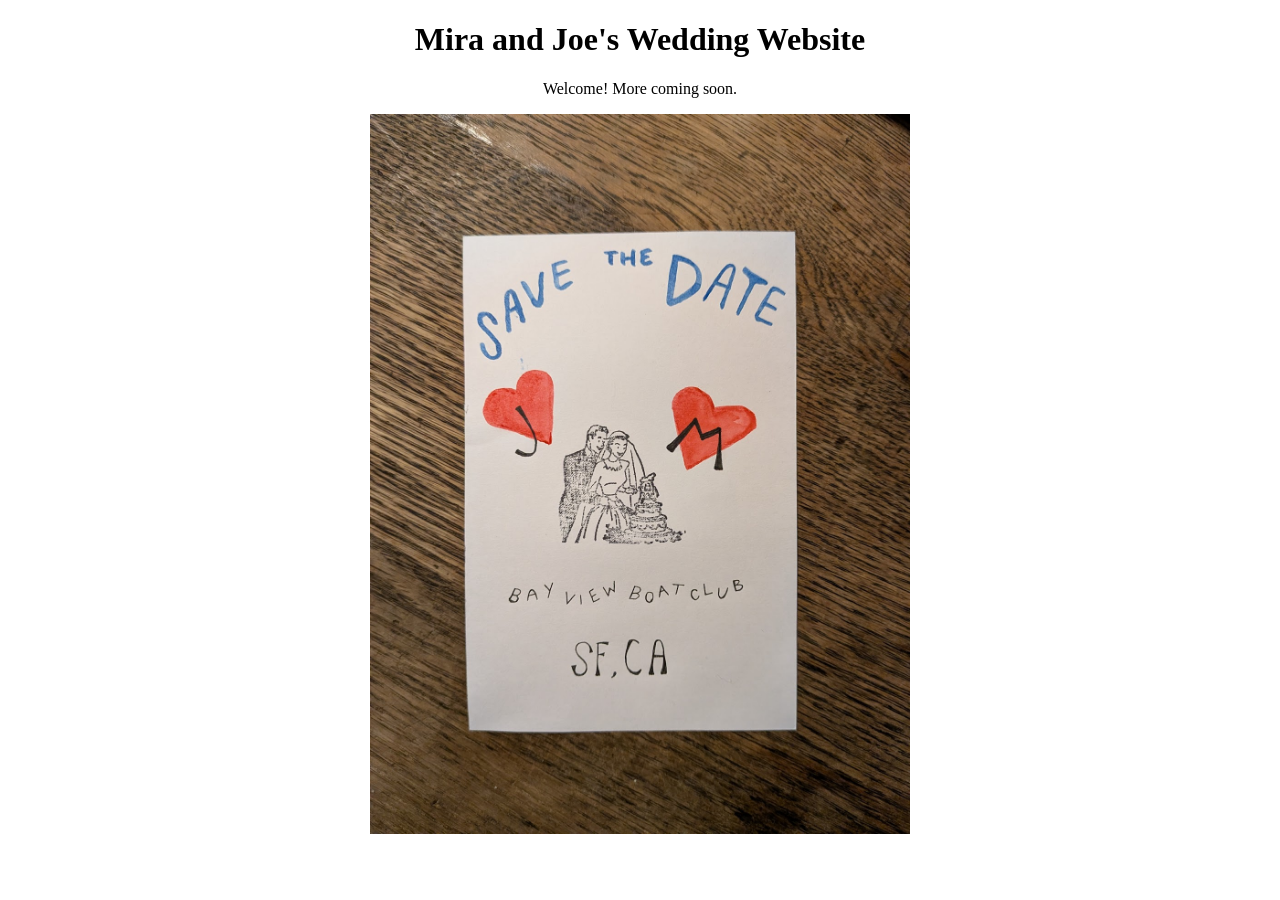
==== index.html @ 1adfaa8d "rough first draft" ====
<!DOCTYPE html>
<html>
    <head>
        <style>
            .center {
  display: flex;
  justify-content: center;
  align-items: center;
}
img {
  display: block;
  margin: auto;
  height: 80vh;
  width: auto;
}
        </style>
    </head>
<body>

<h1 class="center">Mira and Joe's Wedding Website</h1>
<p class="center">Welcome! More coming soon.</p>
<img src="pics/std.jpg" alt="Save the Date card">

</body>
</html>
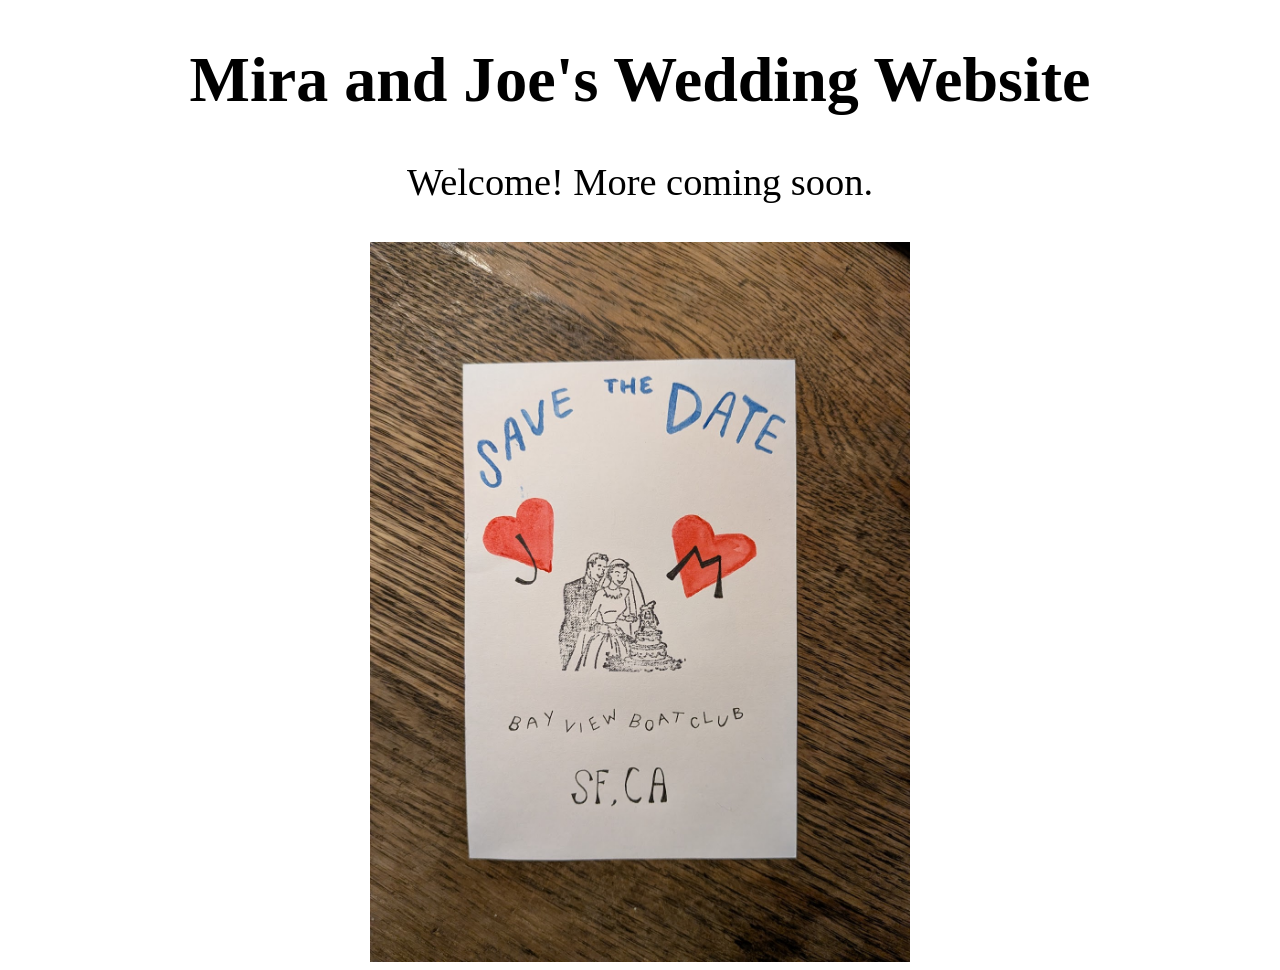
==== commit af19b69b: "fontsize" ====
--- a/index.html
+++ b/index.html
@@ -6,6 +6,12 @@
   display: flex;
   justify-content: center;
   align-items: center;
+}
+h1 {
+  font-size: 5vw;
+    }
+p {
+    font-size: 3vw;
 }
 img {
   display: block;
@@ -16,7 +22,6 @@
         </style>
     </head>
 <body>
-
 <h1 class="center">Mira and Joe's Wedding Website</h1>
 <p class="center">Welcome! More coming soon.</p>
 <img src="pics/std.jpg" alt="Save the Date card">
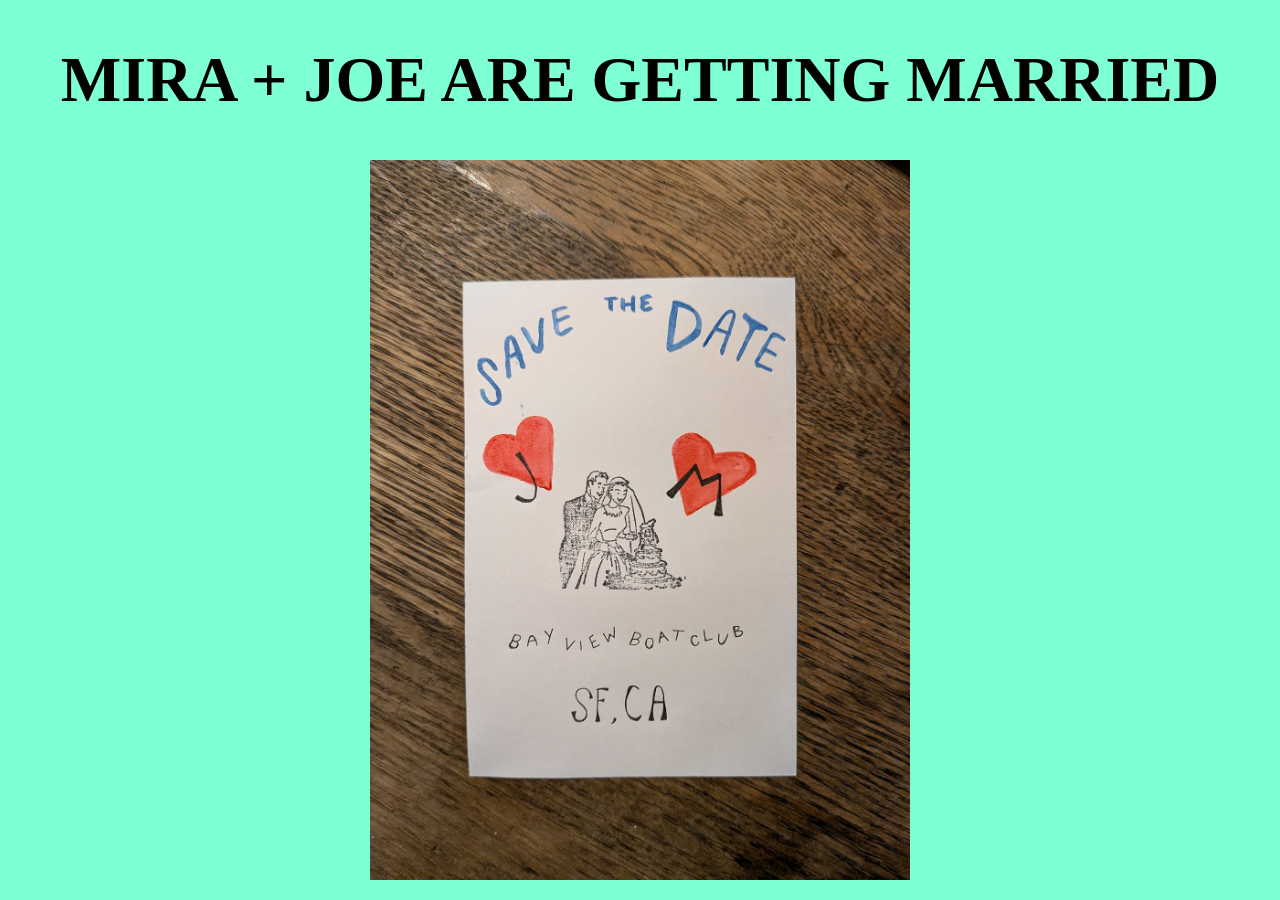
==== commit f2cbfa46: "update" ====
--- a/index.html
+++ b/index.html
@@ -1,29 +1,13 @@
 <!DOCTYPE html>
-<html>
+<html lang="eng">
     <head>
-        <style>
-            .center {
-  display: flex;
-  justify-content: center;
-  align-items: center;
-}
-h1 {
-  font-size: 5vw;
-    }
-p {
-    font-size: 3vw;
-}
-img {
-  display: block;
-  margin: auto;
-  height: 80vh;
-  width: auto;
-}
-        </style>
+        <meta charset="utf-8">
+        <meta name="viewport" content="width=device-width, initial-scale=1">
+        <link rel="stylesheet" href="styles.css">
     </head>
 <body>
-<h1 class="center">Mira and Joe's Wedding Website</h1>
-<p class="center">Welcome! More coming soon.</p>
+<h1 class="center">MIRA + JOE ARE GETTING MARRIED</h1>
+<!--p class="center">Welcome! More coming soon.</p-->
 <img src="pics/std.jpg" alt="Save the Date card">
 
 </body>
--- a/styles.css
+++ b/styles.css
@@ -0,0 +1,24 @@
+.center {
+  display: flex;
+  justify-content: center;
+  align-items: center;
+}
+h1 {
+  font-size: 5vw;
+    }
+p {
+    font-size: 3vw;
+}
+img {
+  display: block;
+  margin: auto;
+  height: 80vh;
+  width: auto;
+}
+body {
+    background-color: aquamarine;
+}
+@media (max-width: 1100px){
+    h1 { font-size: 10vw; }
+    p { font-size: 6vw;}
+}
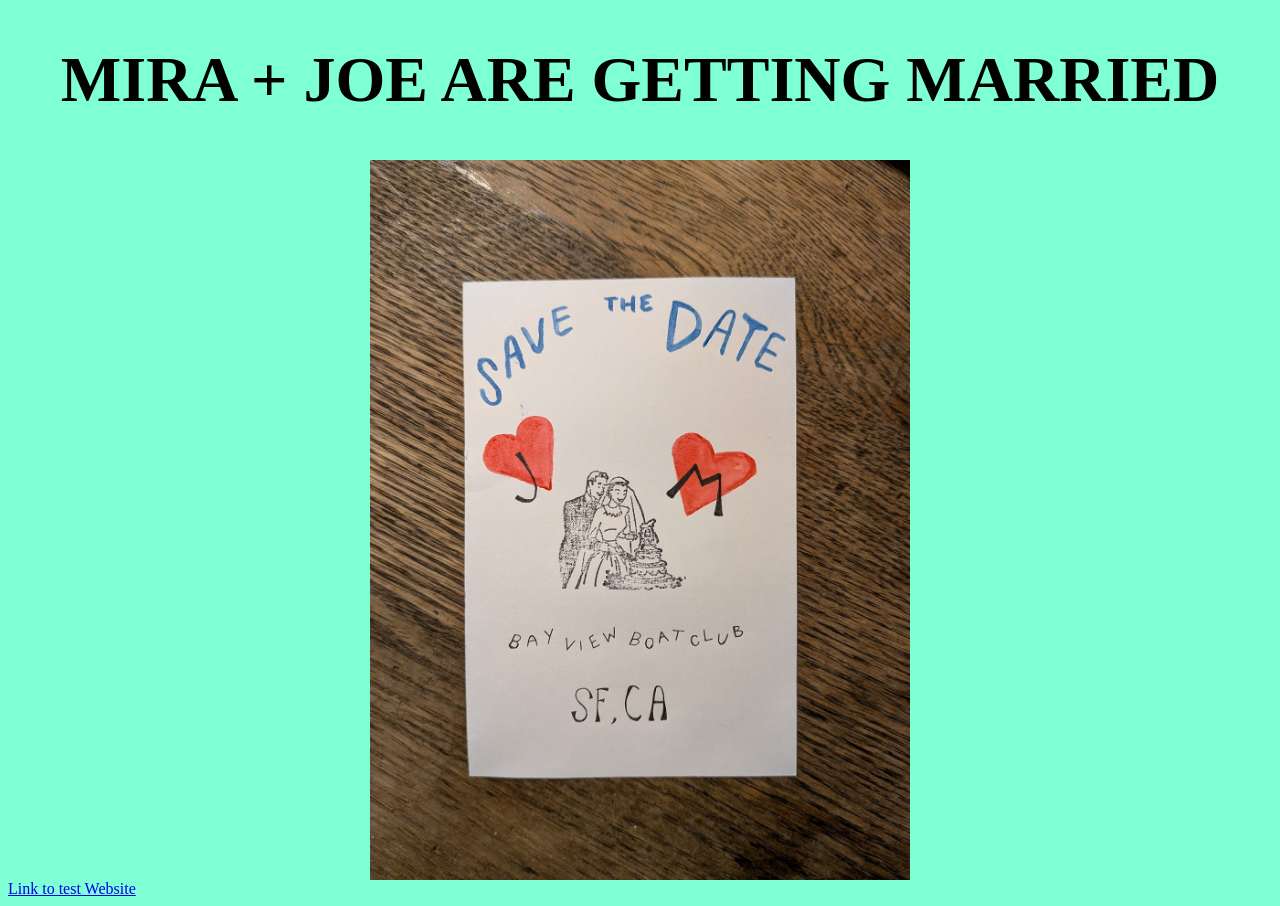
==== commit 7a18e601: "index change" ====
--- a/index.html
+++ b/index.html
@@ -9,6 +9,6 @@
 <h1 class="center">MIRA + JOE ARE GETTING MARRIED</h1>
 <!--p class="center">Welcome! More coming soon.</p-->
 <img src="pics/std.jpg" alt="Save the Date card">
-
+<a href="mirajoe.com/test">Link to test Website</a>
 </body>
 </html>
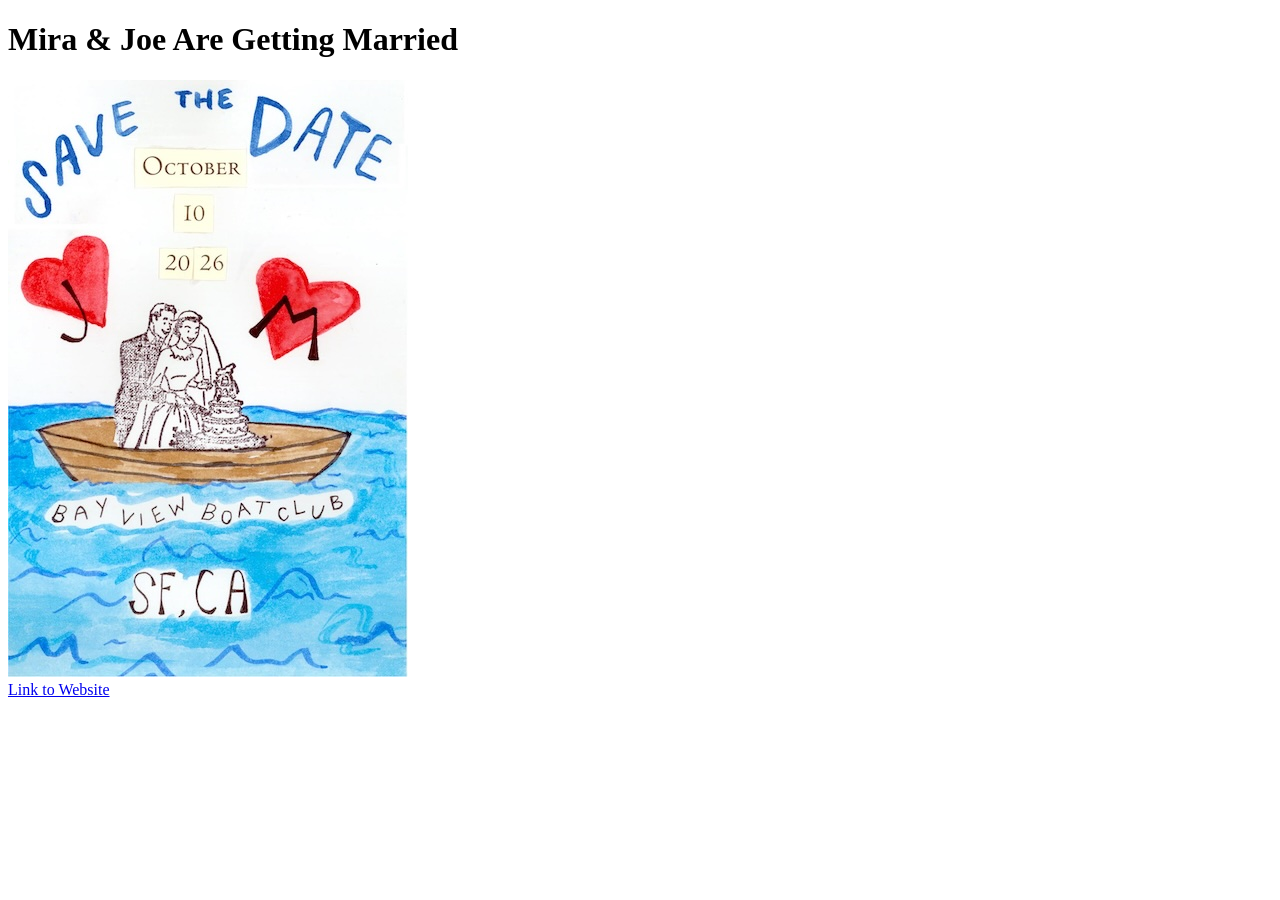
==== commit 2c15f0da: "changes" ====
--- a/index.html
+++ b/index.html
@@ -3,12 +3,12 @@
     <head>
         <meta charset="utf-8">
         <meta name="viewport" content="width=device-width, initial-scale=1">
-        <link rel="stylesheet" href="styles.css">
+        <!--link rel="stylesheet" href="styles.css"-->
     </head>
 <body>
-<h1 class="center">MIRA + JOE ARE GETTING MARRIED</h1>
+<h1>Mira & Joe Are Getting Married</h1>
 <!--p class="center">Welcome! More coming soon.</p-->
-<img src="pics/std.jpg" alt="Save the Date card">
-<a href="mirajoe.com/test">Link to test Website</a>
+<img src="pics/std1s.jpeg" alt="Save the Date card"><br>
+<a href="/index.html">Link to Website</a>
 </body>
 </html>
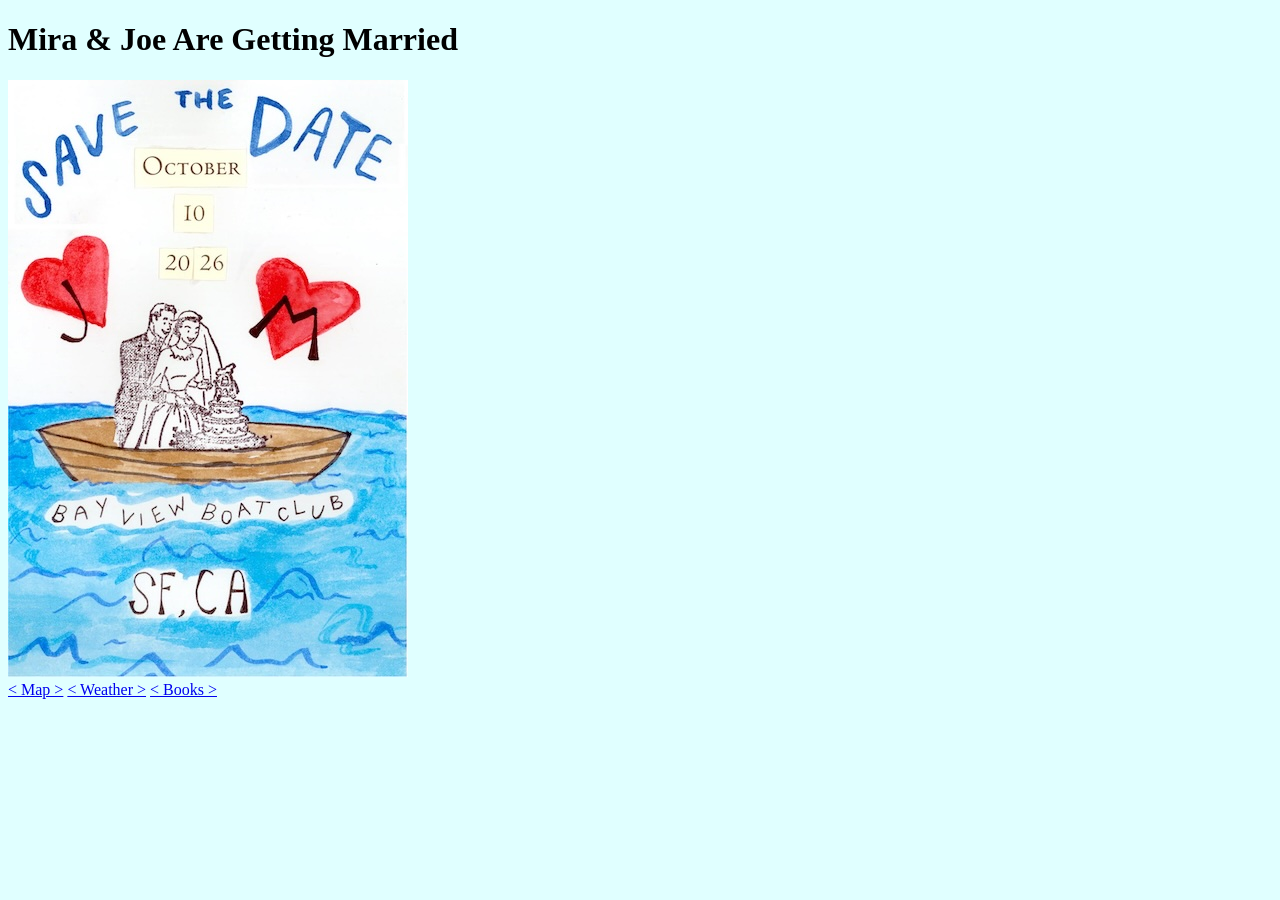
==== commit ed7cb353: "final" ====
--- a/index.html
+++ b/index.html
@@ -4,11 +4,18 @@
         <meta charset="utf-8">
         <meta name="viewport" content="width=device-width, initial-scale=1">
         <!--link rel="stylesheet" href="styles.css"-->
+        <style>
+            body{
+                background-color:lightcyan;
+            }
+        </style>
     </head>
 <body>
 <h1>Mira & Joe Are Getting Married</h1>
 <!--p class="center">Welcome! More coming soon.</p-->
 <img src="pics/std1s.jpeg" alt="Save the Date card"><br>
-<a href="/index.html">Link to Website</a>
+<a href="https://maps.app.goo.gl/SmMEHaVX3CQbFwTh9">&lt;  Map  &gt;</a>
+<a href="https://www.wunderground.com/forecast/us/ca/san-francisco/KCASANFR2196">&lt;  Weather  &gt;</a>
+<a href="https://christophersbooks.com/">&lt;  Books  &gt;</a>
 </body>
 </html>
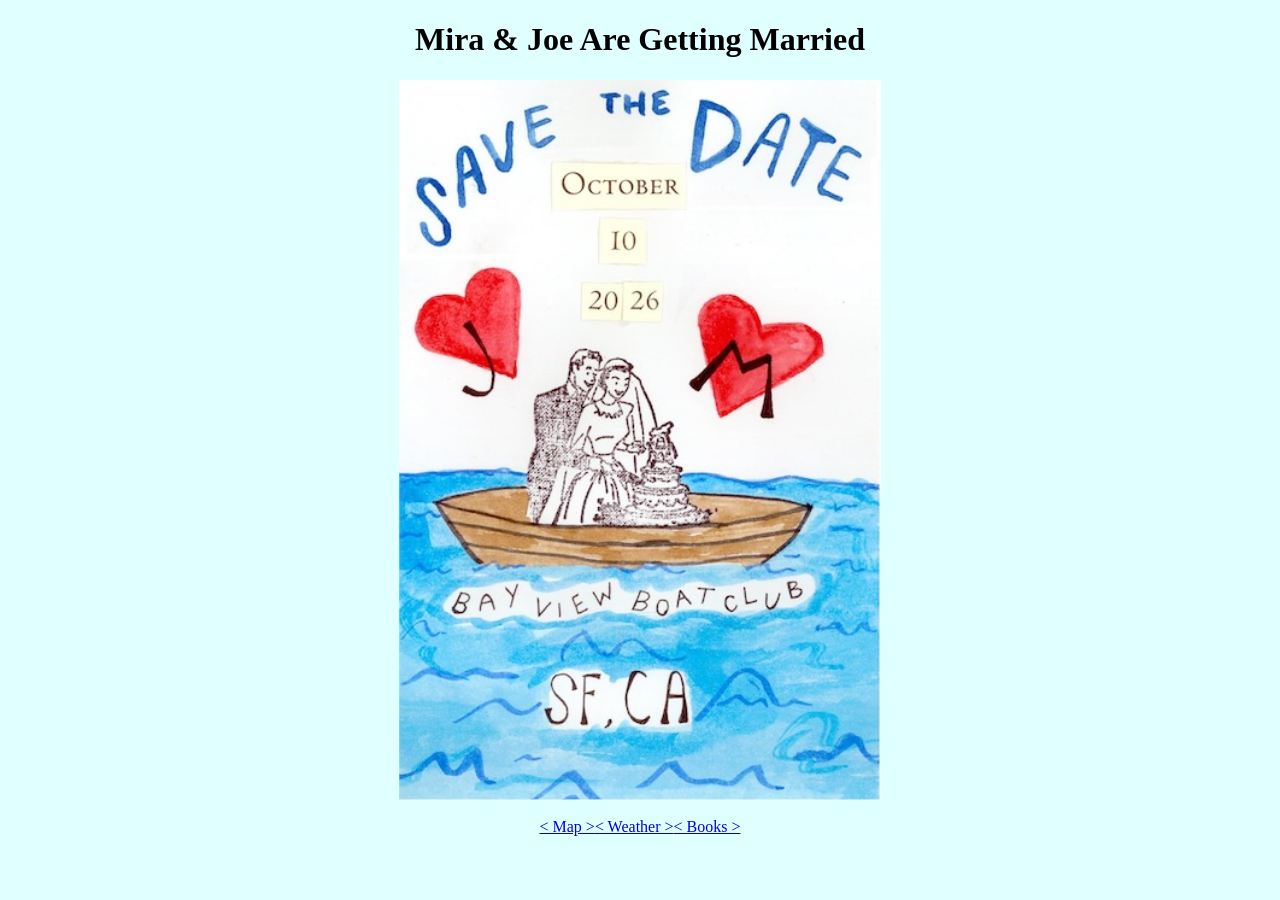
==== commit 3782d78d: "centered" ====
--- a/index.html
+++ b/index.html
@@ -5,17 +5,33 @@
         <meta name="viewport" content="width=device-width, initial-scale=1">
         <!--link rel="stylesheet" href="styles.css"-->
         <style>
-            body{
+            body {
                 background-color:lightcyan;
+            }
+            .center {
+                display: flex;
+                justify-content: center;
+                align-items: center;
+            }
+            img {
+              display: block;
+              margin: auto;
+              height: 80vh;
+              width: auto;
             }
         </style>
     </head>
 <body>
-<h1>Mira & Joe Are Getting Married</h1>
-<!--p class="center">Welcome! More coming soon.</p-->
+
+<h1 class="center">Mira & Joe Are Getting Married</h1>
+
 <img src="pics/std1s.jpeg" alt="Save the Date card"><br>
-<a href="https://maps.app.goo.gl/SmMEHaVX3CQbFwTh9">&lt;  Map  &gt;</a>
-<a href="https://www.wunderground.com/forecast/us/ca/san-francisco/KCASANFR2196">&lt;  Weather  &gt;</a>
-<a href="https://christophersbooks.com/">&lt;  Books  &gt;</a>
+
+<div class="center">
+<a href="https://maps.app.goo.gl/SmMEHaVX3CQbFwTh9" target="_blank">&lt;  Map  &gt;</a>
+<a href="https://www.wunderground.com/forecast/us/ca/san-francisco/KCASANFR2196" target="_blank">&lt;  Weather  &gt;</a>
+<a href="https://christophersbooks.com/" target="_blank">&lt;  Books  &gt;</a>
+</div>
+
 </body>
 </html>
